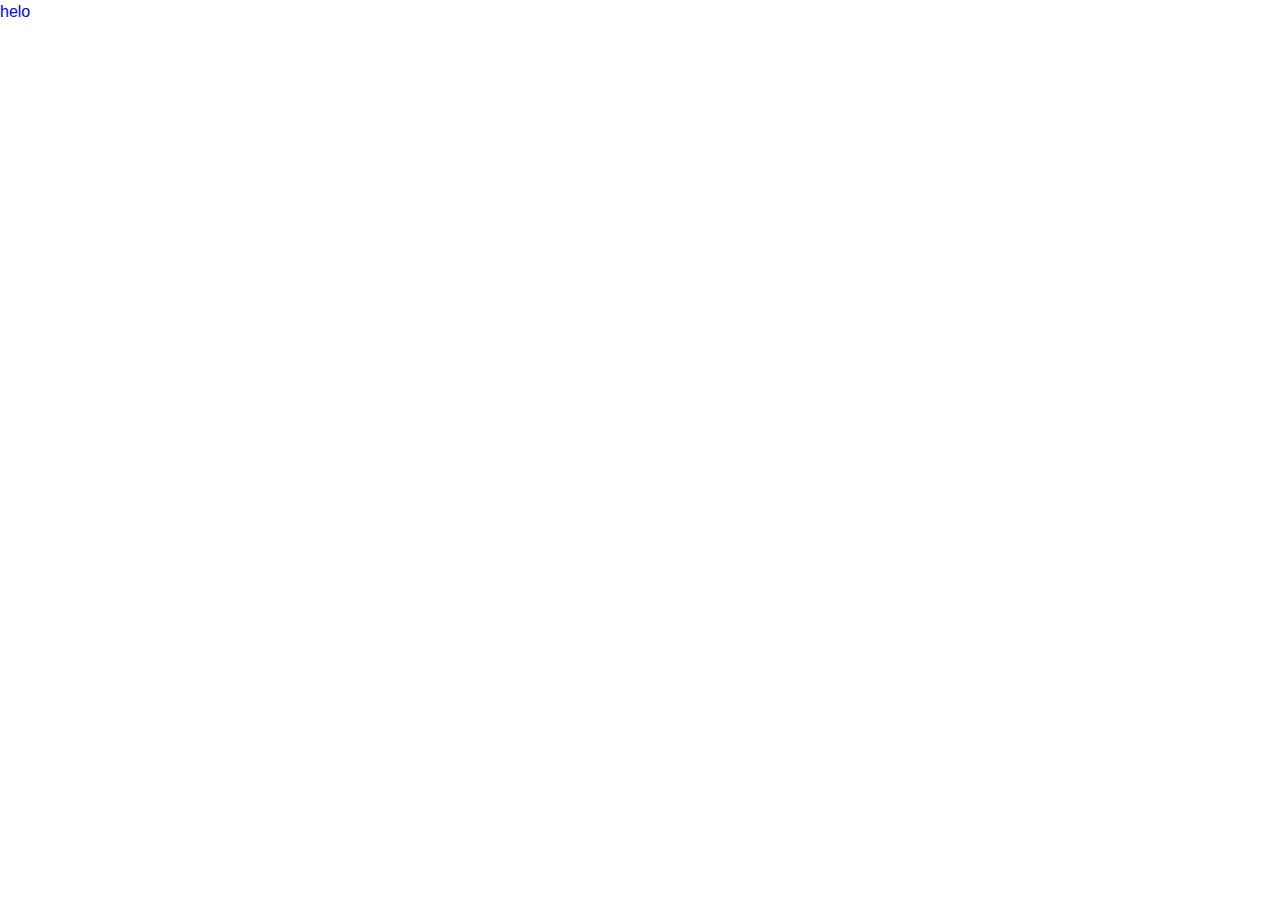
==== index.html @ eac01b15 "added bootstrap" ====
<!DOCTYPE html>
<html lang="en">
  <head>
    <meta charset="UTF-8" />
    <meta http-equiv="X-UA-Compatible" content="IE=edge" />
    <meta name="viewport" content="width=device-width, initial-scale=1.0" />
    <link
      rel="stylesheet"
      href="https://cdn.jsdelivr.net/npm/bootstrap@4.3.1/dist/css/bootstrap.min.css"
      integrity="sha384-ggOyR0iXCbMQv3Xipma34MD+dH/1fQ784/j6cY/iJTQUOhcWr7x9JvoRxT2MZw1T"
      crossorigin="anonymous"
    />
    <script
      src="https://code.jquery.com/jquery-3.3.1.slim.min.js"
      integrity="sha384-q8i/X+965DzO0rT7abK41JStQIAqVgRVzpbzo5smXKp4YfRvH+8abtTE1Pi6jizo"
      crossorigin="anonymous"
    ></script>
    <script
      src="https://cdn.jsdelivr.net/npm/popper.js@1.14.7/dist/umd/popper.min.js"
      integrity="sha384-UO2eT0CpHqdSJQ6hJty5KVphtPhzWj9WO1clHTMGa3JDZwrnQq4sF86dIHNDz0W1"
      crossorigin="anonymous"
    ></script>
    <script
      src="https://cdn.jsdelivr.net/npm/bootstrap@4.3.1/dist/js/bootstrap.min.js"
      integrity="sha384-JjSmVgyd0p3pXB1rRibZUAYoIIy6OrQ6VrjIEaFf/nJGzIxFDsf4x0xIM+B07jRM"
      crossorigin="anonymous"
    ></script>
    <link rel="stylesheet" href="/css/style.css" />
    <title>Anastasiia Soltysiak</title>
  </head>
  <body>
    helo
  </body>
</html>
---- css/style.css ----
body {
  color: blue;
}
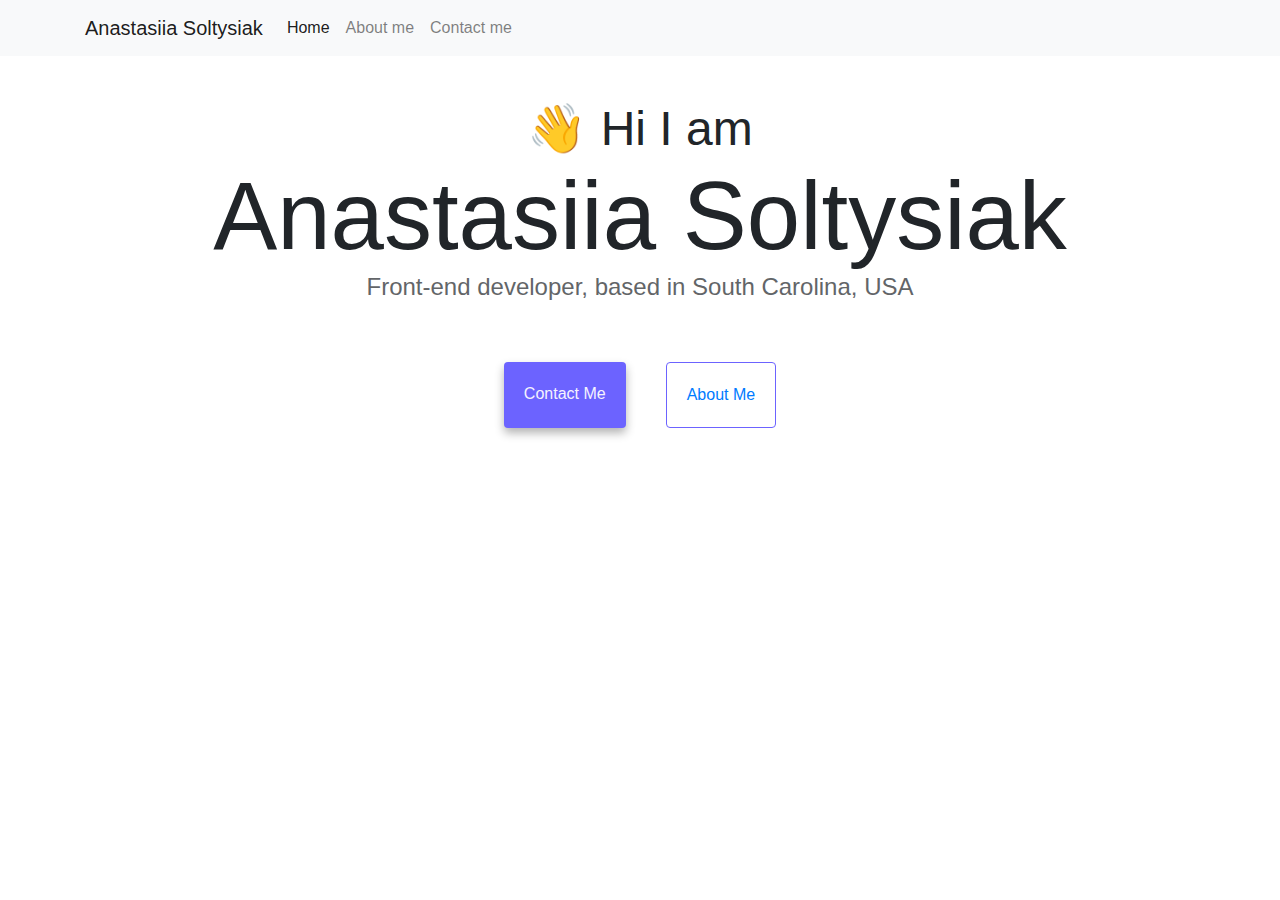
==== commit d8388c8f: "added navbar and some css" ====
--- a/index.html
+++ b/index.html
@@ -27,8 +27,51 @@
     ></script>
     <link rel="stylesheet" href="/css/style.css" />
     <title>Anastasiia Soltysiak</title>
+    <meta
+      name="description"
+      content="Anastasiia Soltysiak is a front-end developer based in USA, check out her projects and contact her for job inquiries"
+    />
   </head>
   <body>
-    helo
+    <nav class="navbar navbar-expand-lg navbar-light bg-light fixed-top">
+      <div class="container">
+        <a class="navbar-brand" href="/about.html">Anastasiia Soltysiak</a>
+        <button
+          class="navbar-toggler"
+          type="button"
+          data-bs-toggle="collapse"
+          data-bs-target="#navbarNav"
+          aria-controls="navbarNav"
+          aria-expanded="false"
+          aria-label="Toggle navigation"
+        >
+          <span class="navbar-toggler-icon"></span>
+        </button>
+        <div class="collapse navbar-collapse" id="navbarNav">
+          <ul class="navbar-nav">
+            <li class="nav-item">
+              <a class="nav-link active" aria-current="page" href="/index.html"
+                >Home</a
+              >
+            </li>
+            <li class="nav-item">
+              <a class="nav-link" href="/about.html">About me</a>
+            </li>
+            <li class="nav-item">
+              <a class="nav-link" href="/about.html#contact">Contact me</a>
+            </li>
+          </ul>
+        </div>
+      </div>
+    </nav>
+    <h2 class="text-center">👋 Hi I am</h2>
+    <h1 class="text-center">Anastasiia Soltysiak</h1>
+    <h3 class="text-center">
+      Front-end developer, based in South Carolina, USA
+    </h3>
+    <div class="navigation-links mb-5">
+      <a href="/about.html#contact" class="primary-link">Contact me</a>
+      <a href="/about.html" class="secondary-link">About me</a>
+    </div>
   </body>
 </html>
--- a/css/style.css
+++ b/css/style.css
@@ -1,3 +1,54 @@
+:root {
+  --primary-color: #6c63ff;
+  --secondary-color: #f5f2fe;
+  --box-shadow: 0 5px 10px rgba(0, 0, 0, 0.3);
+}
+
 body {
-  color: blue;
+  margin-top: 100px;
 }
+h1,
+h2,
+h3 {
+  margin: 0;
+}
+
+h1 {
+  font-size: 96px;
+  text-align: center;
+}
+
+h2 {
+  font-size: 48px;
+}
+
+h3 {
+  font-size: 24px;
+  opacity: 0.7;
+}
+
+.navigation-links {
+  display: flex;
+  margin-top: 40px;
+  justify-content: center;
+}
+.navigation-links a {
+  margin: 20px;
+}
+
+.primary-link {
+  padding: 20px;
+  background: var(--primary-color);
+  color: var(--secondary-color);
+  border-radius: 4px;
+  text-decoration: none;
+  text-transform: capitalize;
+  box-shadow: var(--box-shadow);
+}
+.secondary-link {
+  padding: 20px;
+  border: 1px solid var(--primary-color);
+  border-radius: 4px;
+  text-decoration: none;
+  text-transform: capitalize;
+}
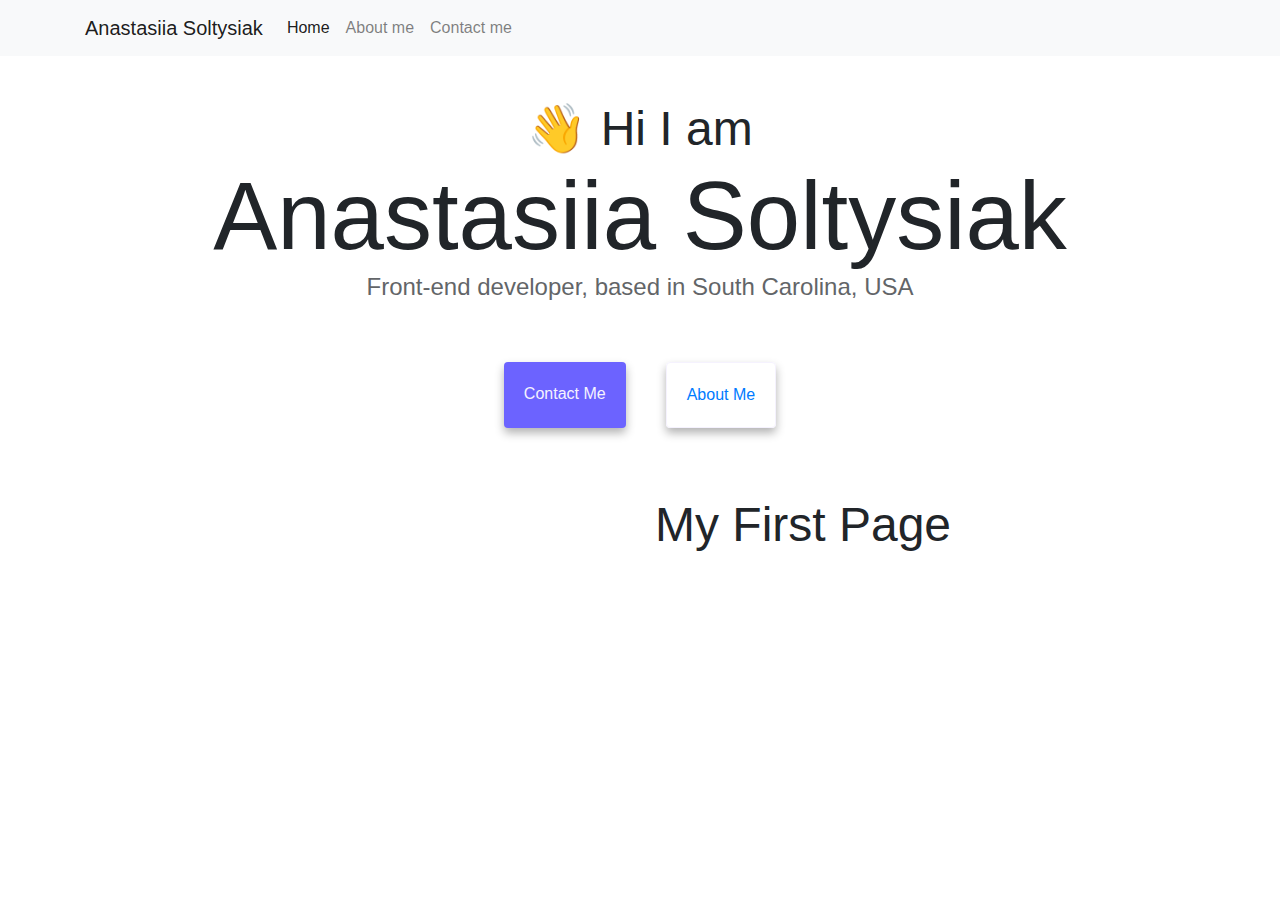
==== commit 61dedc90: "added my first web page" ====
--- a/index.html
+++ b/index.html
@@ -73,5 +73,16 @@
       <a href="/about.html#contact" class="primary-link">Contact me</a>
       <a href="/about.html" class="secondary-link">About me</a>
     </div>
+
+    <div class="container">
+      <div class="row">
+        <div class="col-6">
+          <img src="" class="img-fluid rounded" />
+        </div>
+        <div class="col-6">
+          <h2 class="mb-3">My First Page</h2>
+        </div>
+      </div>
+    </div>
   </body>
 </html>
--- a/css/style.css
+++ b/css/style.css
@@ -47,8 +47,9 @@
 }
 .secondary-link {
   padding: 20px;
-  border: 1px solid var(--primary-color);
+  border: 1px solid var(--secondary-color);
   border-radius: 4px;
   text-decoration: none;
   text-transform: capitalize;
+  box-shadow: var(--box-shadow);
 }
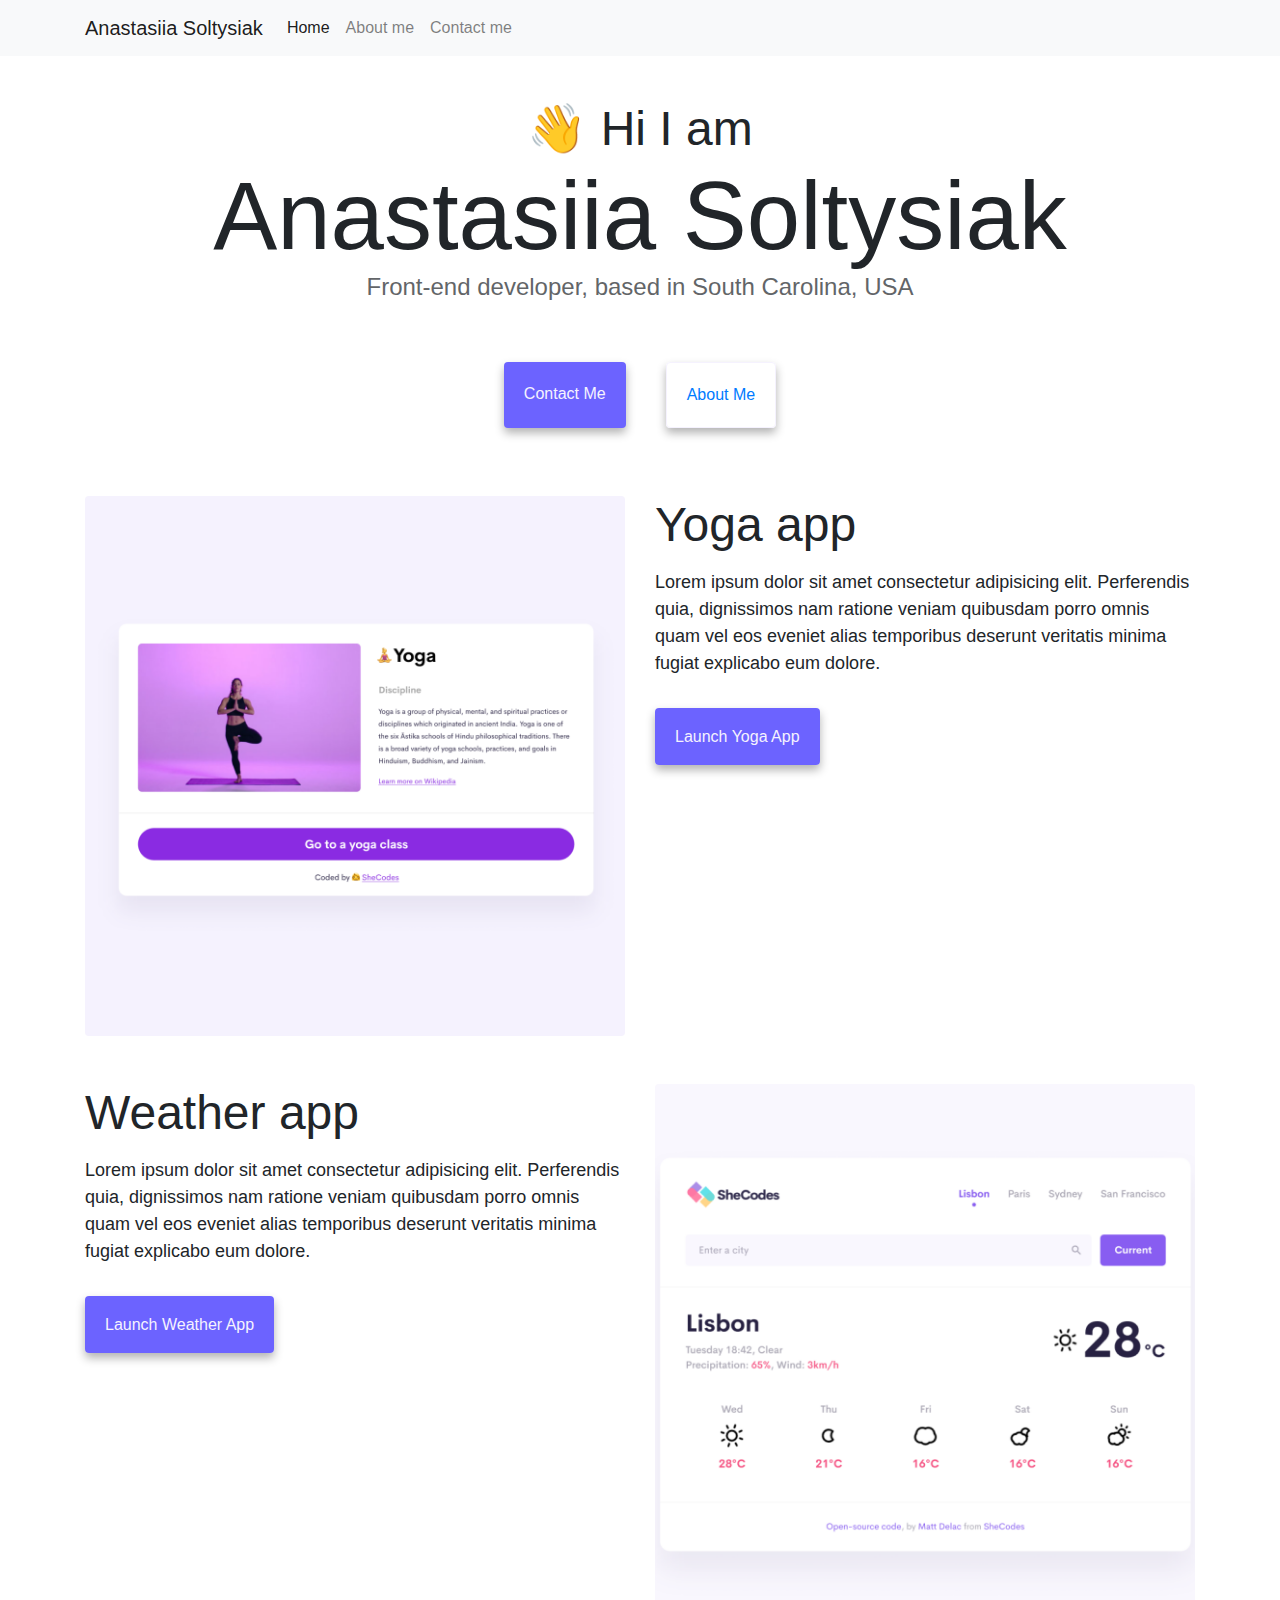
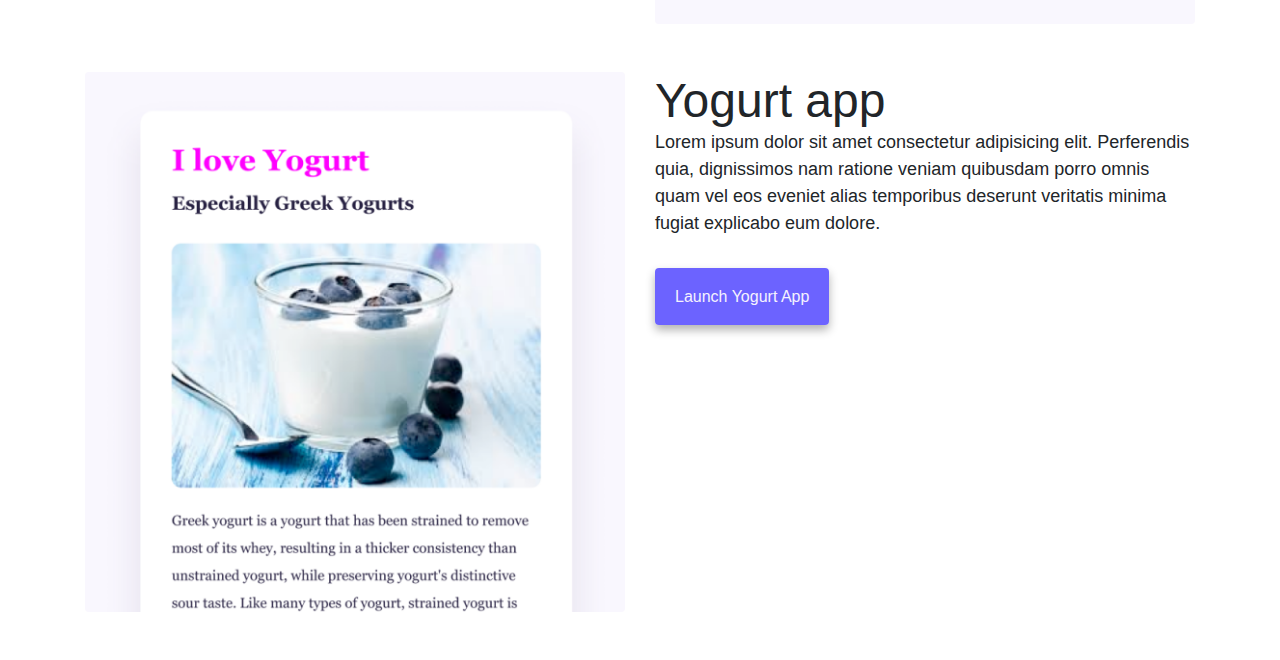
==== commit 464a1be0: "added img, css" ====
--- a/index.html
+++ b/index.html
@@ -11,18 +11,8 @@
       crossorigin="anonymous"
     />
     <script
-      src="https://code.jquery.com/jquery-3.3.1.slim.min.js"
-      integrity="sha384-q8i/X+965DzO0rT7abK41JStQIAqVgRVzpbzo5smXKp4YfRvH+8abtTE1Pi6jizo"
-      crossorigin="anonymous"
-    ></script>
-    <script
-      src="https://cdn.jsdelivr.net/npm/popper.js@1.14.7/dist/umd/popper.min.js"
-      integrity="sha384-UO2eT0CpHqdSJQ6hJty5KVphtPhzWj9WO1clHTMGa3JDZwrnQq4sF86dIHNDz0W1"
-      crossorigin="anonymous"
-    ></script>
-    <script
-      src="https://cdn.jsdelivr.net/npm/bootstrap@4.3.1/dist/js/bootstrap.min.js"
-      integrity="sha384-JjSmVgyd0p3pXB1rRibZUAYoIIy6OrQ6VrjIEaFf/nJGzIxFDsf4x0xIM+B07jRM"
+      src="https://cdn.jsdelivr.net/npm/bootstrap@5.0.0-beta2/dist/js/bootstrap.bundle.min.js"
+      integrity="sha384-b5kHyXgcpbZJO/tY9Ul7kGkf1S0CWuKcCD38l8YkeH8z8QjE0GmW1gYU5S9FOnJ0"
       crossorigin="anonymous"
     ></script>
     <link rel="stylesheet" href="/css/style.css" />
@@ -77,10 +67,53 @@
     <div class="container">
       <div class="row">
         <div class="col-6">
-          <img src="" class="img-fluid rounded" />
+          <img src="/img/yoga.png" alt="yoga" class="img-fluid rounded" />
         </div>
         <div class="col-6">
-          <h2 class="mb-3">My First Page</h2>
+          <h2 class="mb-3">Yoga app</h2>
+          <p>
+            Lorem ipsum dolor sit amet consectetur adipisicing elit. Perferendis
+            quia, dignissimos nam ratione veniam quibusdam porro omnis quam vel
+            eos eveniet alias temporibus deserunt veritatis minima fugiat
+            explicabo eum dolore.
+          </p>
+          <div class="mt-5">
+            <a href="/" class="primary-link">Launch Yoga App</a>
+          </div>
+        </div>
+      </div>
+      <div class="row mt-5">
+        <div class="col-6">
+          <h2 class="mb-3">Weather app</h2>
+          <p>
+            Lorem ipsum dolor sit amet consectetur adipisicing elit. Perferendis
+            quia, dignissimos nam ratione veniam quibusdam porro omnis quam vel
+            eos eveniet alias temporibus deserunt veritatis minima fugiat
+            explicabo eum dolore.
+          </p>
+          <div class="mt-5">
+            <a href="/" class="primary-link">Launch weather app</a>
+          </div>
+        </div>
+        <div class="col-6">
+          <img src="img/weather.png" alt="weather" class="img-fluid rounded" />
+        </div>
+      </div>
+      <div class="row mt-5 mb-5">
+        <div class="col-6">
+          <img src="/img/yogurt.png" alt="yogurt" class="img-fluid rounded" />
+        </div>
+        <div class="col-6">
+          <h2>Yogurt app</h2>
+          <p>
+            Lorem ipsum dolor sit amet consectetur adipisicing elit. Perferendis
+            quia, dignissimos nam ratione veniam quibusdam porro omnis quam vel
+            eos eveniet alias temporibus deserunt veritatis minima fugiat
+            explicabo eum dolore.
+          </p>
+          <div class="mt-5">
+            <a href="/" alt="Yogurt" class="primary-link">Launch Yogurt App</a>
+          </div>
         </div>
       </div>
     </div>
--- a/css/style.css
+++ b/css/style.css
@@ -26,6 +26,10 @@
   font-size: 24px;
   opacity: 0.7;
 }
+p {
+  font-size: 18px;
+  line-height: 1.5;
+}
 
 .navigation-links {
   display: flex;
@@ -53,3 +57,19 @@
   text-transform: capitalize;
   box-shadow: var(--box-shadow);
 }
+
+.about-paragraphs {
+  margin: 30px 0;
+}
+
+.about-paragraphs p {
+  margin: 10px;
+}
+
+.email-link {
+  display: flex;
+  justify-content: center;
+  color: var(--primary-color);
+  font-size: 28px;
+  text-decoration: none;
+}
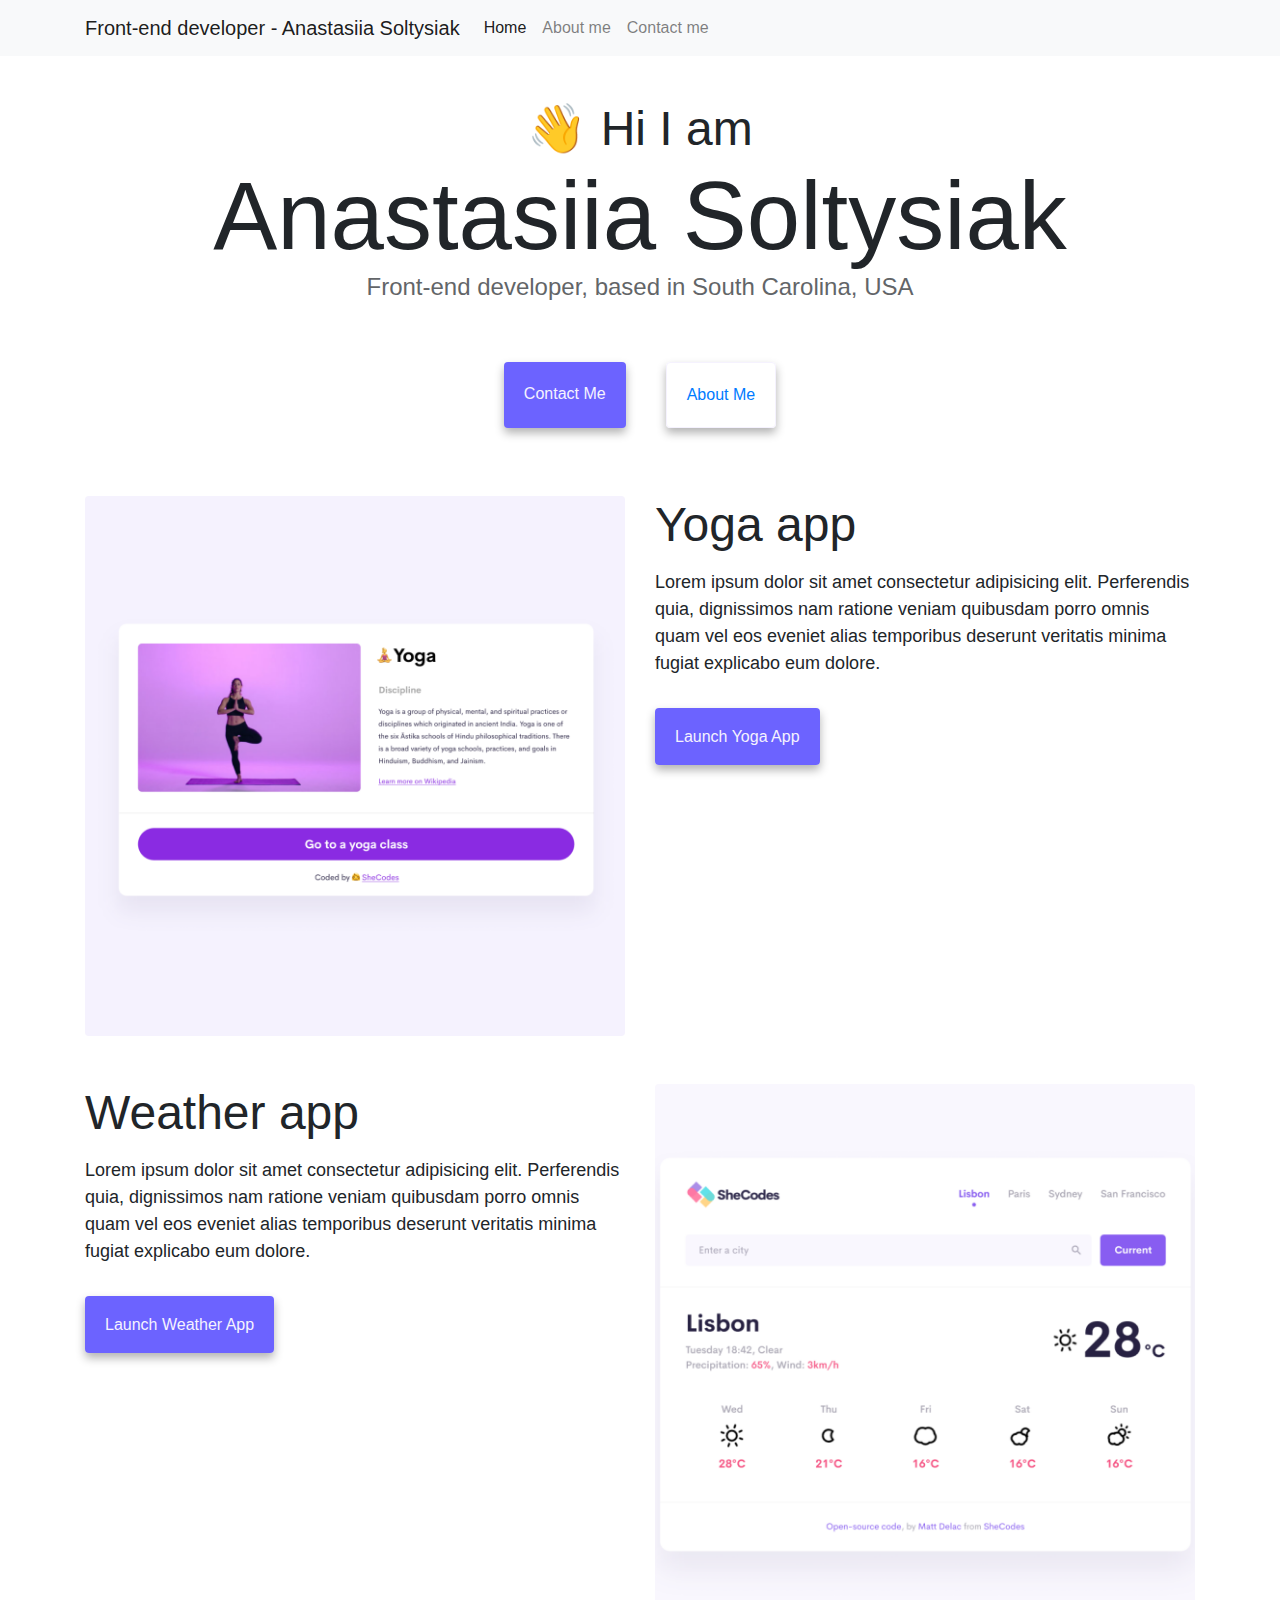
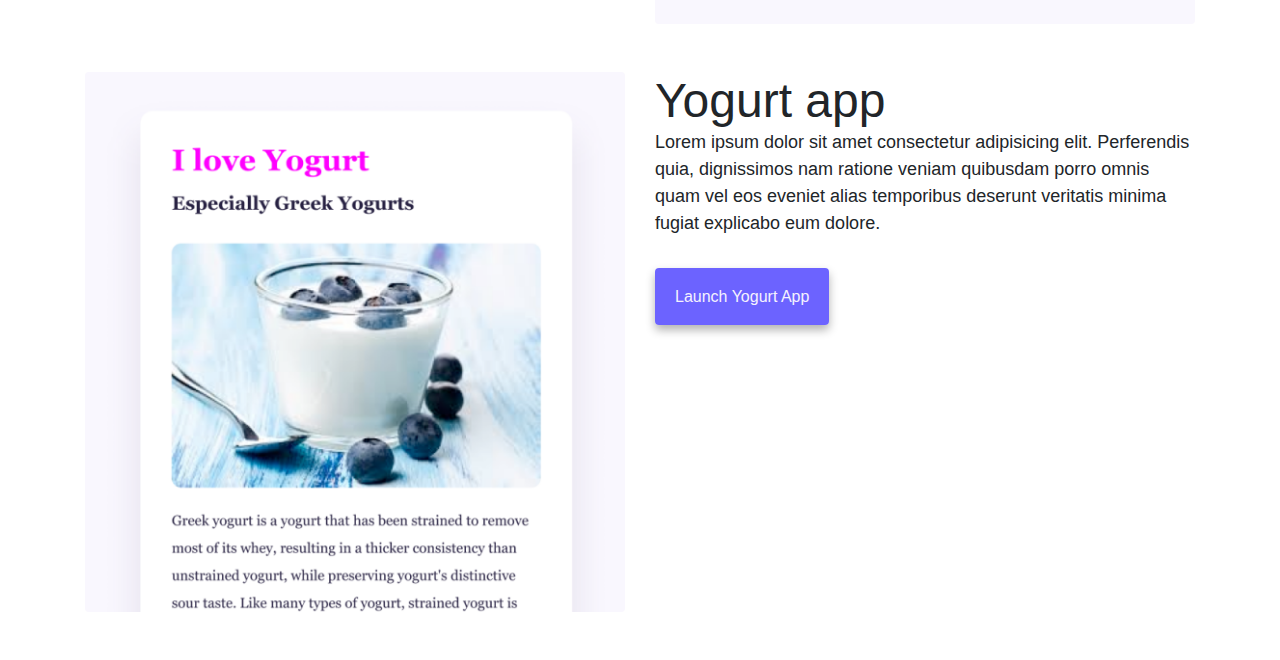
==== commit fdc8f867: "+" ====
--- a/index.html
+++ b/index.html
@@ -16,7 +16,7 @@
       crossorigin="anonymous"
     ></script>
     <link rel="stylesheet" href="/css/style.css" />
-    <title>Anastasiia Soltysiak</title>
+    <title>Front-end developer - Anastasiia Soltysiak</title>
     <meta
       name="description"
       content="Anastasiia Soltysiak is a front-end developer based in USA, check out her projects and contact her for job inquiries"
@@ -25,7 +25,9 @@
   <body>
     <nav class="navbar navbar-expand-lg navbar-light bg-light fixed-top">
       <div class="container">
-        <a class="navbar-brand" href="/about.html">Anastasiia Soltysiak</a>
+        <a class="navbar-brand" href="/about.html"
+          >Front-end developer - Anastasiia Soltysiak</a
+        >
         <button
           class="navbar-toggler"
           type="button"
--- a/css/style.css
+++ b/css/style.css
@@ -73,3 +73,7 @@
   font-size: 28px;
   text-decoration: none;
 }
+
+#contact {
+  margin-bottom: 30px;
+}
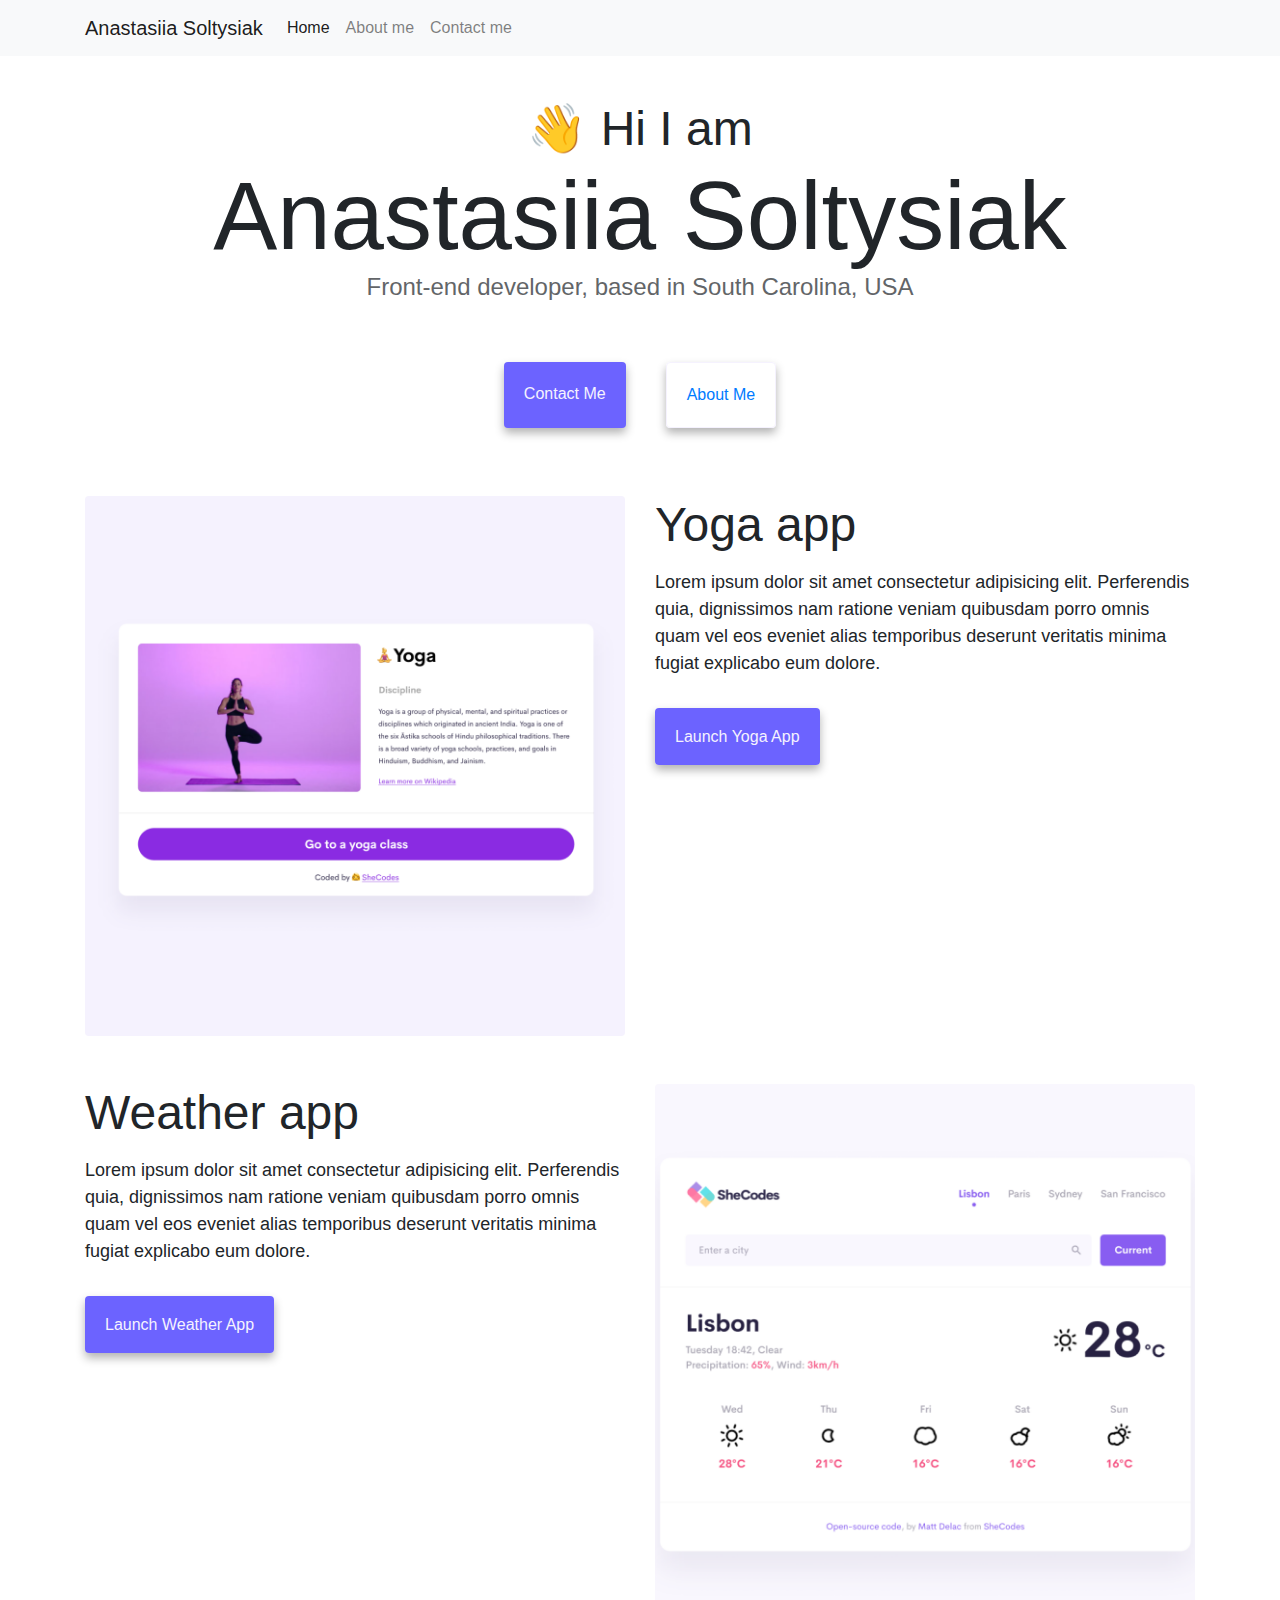
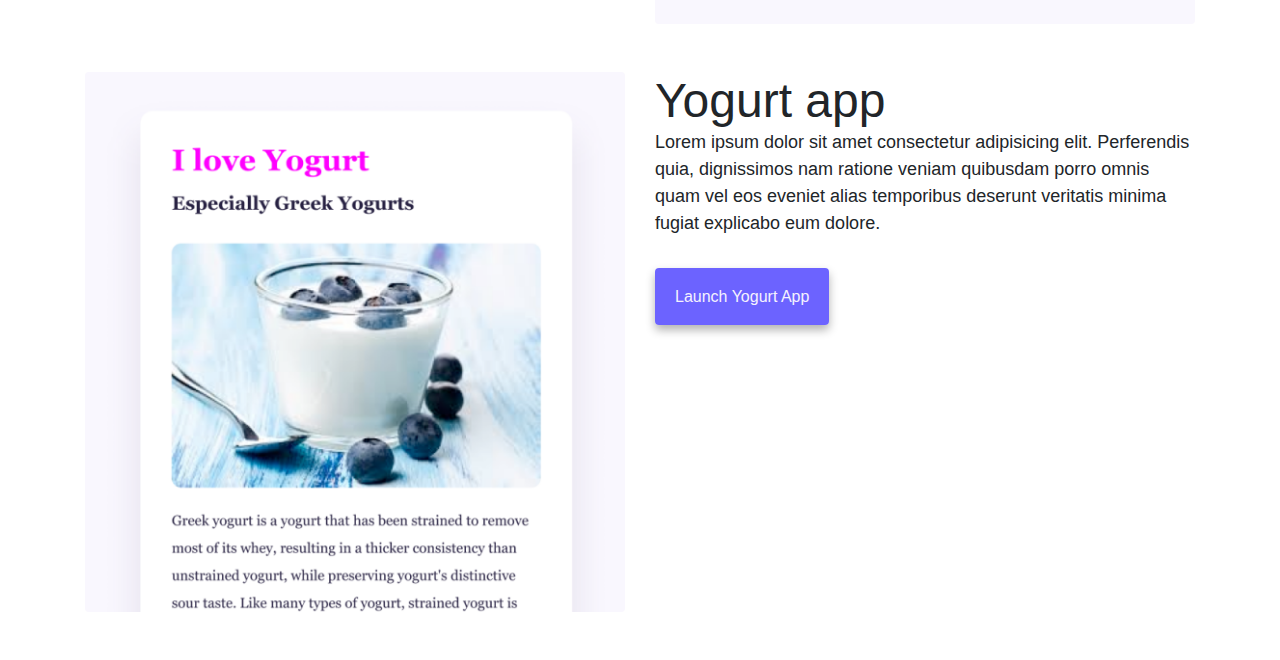
==== commit d43ba601: "+" ====
--- a/index.html
+++ b/index.html
@@ -25,9 +25,7 @@
   <body>
     <nav class="navbar navbar-expand-lg navbar-light bg-light fixed-top">
       <div class="container">
-        <a class="navbar-brand" href="/about.html"
-          >Front-end developer - Anastasiia Soltysiak</a
-        >
+        <a class="navbar-brand" href="/about.html">Anastasiia Soltysiak</a>
         <button
           class="navbar-toggler"
           type="button"
